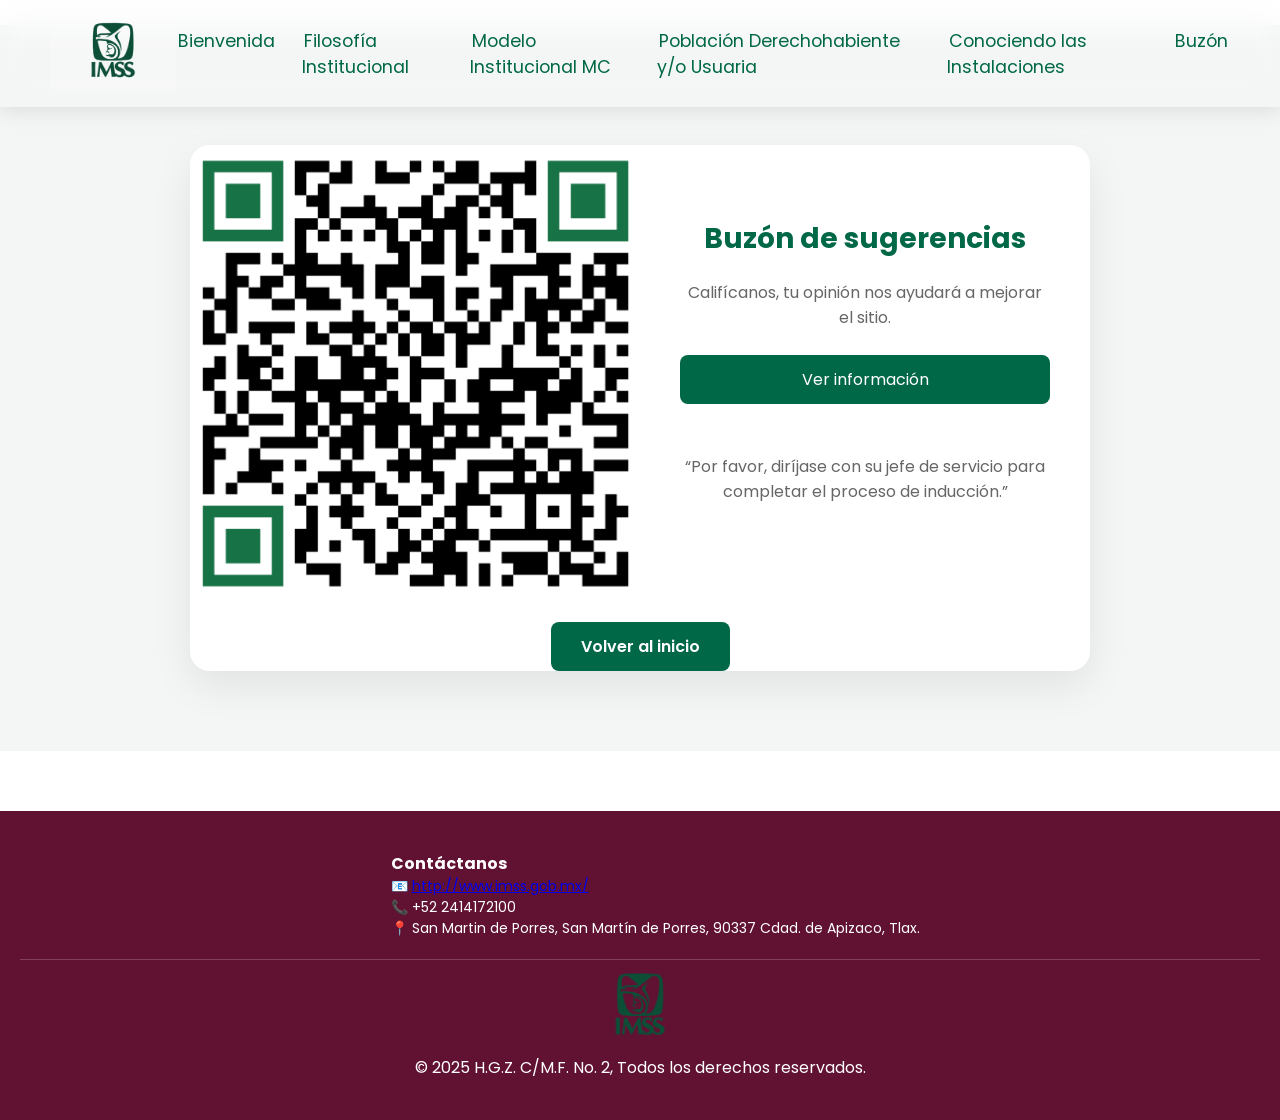
==== buzon.html @ 46d9acf3 "Add files via upload" ====
<!DOCTYPE html>
<html lang="en">
<head>
    <meta charset="UTF-8">
    <meta name="viewport" content="width=device-width, initial-scale=1.0">
    <title>Buzon</title>

    <link rel="stylesheet" href="buzon.css" />
</head>
<body>

<nav class="navbar">
  <div class="logo">
    <img src="imagenes/IMSS-Logo-tm.png" alt="Logo Seguro Social">
  </div>

  <!-- Botón hamburguesa -->
  <input type="checkbox" id="menu-toggle">
  <label for="menu-toggle" class="hamburger">
    <span></span>
    <span></span>
    <span></span>
  </label>

  <!-- Menú -->
  <ul class="nav-links">
    <li><a href="index.html" class="link">Bienvenida</a></li>
    <li><a href="filosofia.html" class="link">Filosofía Institucional</a></li>
    <li><a href="modelo.html" class="link">Modelo Institucional MC</a></li>
    <li><a href="poblacion.html" class="link">Población Derechohabiente y/o Usuaria</a></li>
     <li class="dropdown"><a href="#">Conociendo las Instalaciones</a>
    <ul class="submenu">
        <li><a href="cartera.html">Cartera de Servicios</a></li>
        <li><a href="recorrido.html">Recorrido Virtual</a></li>
        <li><a href="organigrama.html">Organigrama</a></li>
    </ul>
</li>
    <li><a href="buzon.html" class="link">Buzón</a></li>
  </ul>
</nav>




<br>
<section class="promo-section">
  <div class="promo-card">

    <div class="promo-image">
      <img src="imagenes/qrbuzon.png" alt="Promoción">
    </div>

    <div class="promo-content">
      
      <h1>
        <span>Buzón de sugerencias</span><br>
      </h1>

      <p>
         Califícanos, tu opinión nos ayudará a mejorar el sitio.
      </p>

      <a href="https://forms.gle/hRjarsbwYxwvdM4b7" class="primary-btn">
        Ver información
      </a>
<br>
<br>
      <p>
       “Por favor, diríjase con su jefe de servicio para completar el proceso de inducción.”
      </p>

    </div>

    <div class="volver-inicio-container">
      <a href="index.html" class="btn-volver">Volver al inicio</a>
    </div>

    
  </div>
  
</section>



   
    <footer>
  <div class="footer-container">
    <div class="footer-logo">
      <h2></h2>
      
    </div>

   

    <div class="footer-contact">
      <h4>Contáctanos</h4>
     <p>📧 <a href="http://www.imss.gob.mx/" class="link-imss">http://www.imss.gob.mx/</a></p>
      <p>📞 +52 2414172100</p>
      <p>📍 San Martin de Porres, San Martín de Porres, 90337 Cdad. de Apizaco, Tlax.</p>
    </div>
  </div>

  <div class="footer-bottom">
    <div class="footer-social">
      
      <a href="#"><img src="imagenes/IMSS-Logo-tm.png" alt="Instagram"></a>
     
    </div>
    <p>&copy; 2025 H.G.Z. C/M.F. No. 2, Todos los derechos reservados.</p>
  </div>
</footer>







<script>
window.onload = function() {
    window.scrollTo(0, 0);
};
</script>



<script>
const navbar = document.querySelector('.navbar');
const menuToggle = document.getElementById('menu-toggle');
const navLinks = document.querySelector('.nav-links');

let lastScrollTop = 0;

// -------------------- AUTOHIDE NAVBAR --------------------
window.addEventListener('scroll', function() {
    let scrollTop = window.pageYOffset || document.documentElement.scrollTop;

    if (scrollTop > lastScrollTop && scrollTop > 50) {
        // Scroll down → oculta navbar
        navbar.style.top = "-100px";
    } else {
        // Scroll up → muestra navbar
        navbar.style.top = "0";
    }

    lastScrollTop = scrollTop <= 0 ? 0 : scrollTop;
});

// -------------------- CERRAR MENU AL HACER CLICK FUERA --------------------
document.addEventListener('click', function(event) {
    // Si el menú está abierto y el clic no es dentro del navbar ni del toggle
    if (menuToggle.checked && !navbar.contains(event.target)) {
        menuToggle.checked = false; // cierra el menú
    }
});
</script>


<!-- Botón de subir -->
<button id="scrollToTop" title="Volver arriba">↑</button>

<script>
const scrollBtn = document.getElementById('scrollToTop');

// Mostrar el botón después de cierto scroll
window.addEventListener('scroll', () => {
    if (window.scrollY > 300) {
        scrollBtn.style.display = 'block';
    } else {
        scrollBtn.style.display = 'none';
    }
});

// Acción de hacer scroll al top al hacer clic
scrollBtn.addEventListener('click', () => {
    window.scrollTo({
        top: 0,
        behavior: 'smooth' // desplazamiento suave
    });
});
</script>


    
</body>
</html>
---- buzon.css ----
/* ======================= RESET ======================= */
@import url('https://fonts.googleapis.com/css2?family=Poppins:wght@100;200;300;400;500;600;700;800;900&display=swap');

* {
    margin: 0;
    padding: 0;
    box-sizing: border-box;
    font-family: 'Poppins', sans-serif;
}


/* ======================= NAVBAR ======================= */
.navbar {
    position: fixed;
    top: 0;
    width: 100%;
    padding: 15px 50px;
    display: flex;
    justify-content: space-between;
    align-items: center;
    background: rgba(255, 255, 255, 0.05);
    backdrop-filter: blur(15px);
    box-shadow: 0 4px 20px rgba(0,0,0,0.1);
    z-index: 1000;
    transition: all 0.4s ease;
}

.navbar.solid {
    background: rgba(0, 0, 0, 0.85);
    padding: 10px 50px;
}

/* Logo */
.logo {
    background: rgba(255, 255, 255, 0.15);
    padding: 5px 10px;
    border-radius: 8px;
}

.logo img {
    height: 60px;
    transition: 0.3s;
}

.logo img:hover {
    transform: scale(1.1);
}

/* Links */
.nav-links {
    list-style: none;
    display: flex;
    gap: 25px;
}

.nav-links a {
    text-decoration: none;
    color:#006847;
    font-size: 1.1rem;
    padding: 2px 2px;
    border-radius: 6px;
    transition: 0.3s;
}

.nav-links a:hover {
    background: #fff;
    color: #04ed42;
}

/* Hamburger */
#menu-toggle { display: none; }

.hamburger {
    display: none;
    flex-direction: column;
    cursor: pointer;
    gap: 5px;
}

.hamburger span {
    width: 28px;
    height: 3px;
    background: #000;
    border-radius: 3px;
}

/* Responsive Navbar */
@media (max-width:768px) {
    .hamburger { display: flex; }

    .nav-links {
        position: absolute;
        top: 70px;
        right: 0;
        width: 100%;
        background: #f6f1f1;
        flex-direction: column;
        align-items: center;
        padding: 20px 0;
        display: none;
    }

    #menu-toggle:checked ~ .nav-links {
        display: flex;
    }

    .navbar {
        padding: 10px 20px;
    }
}

/* Contenedor del dropdown */
.dropdown {
    position: relative;
}

/* Submenu oculto */
.submenu {
    position: absolute;
    top: 100%;
    left: 0;

    background: #ffffff;
    list-style: none;
    padding: 10px 0;
    min-width: 180px;

    box-shadow: 0 4px 15px rgba(0,0,0,0.1);
    border-radius: 6px;

    display: none;
    z-index: 999;
}

/* Mostrar submenu al pasar el mouse */
.dropdown:hover .submenu {
    display: block;
}

/* Links del submenu */
.submenu li a {
    display: block;
    padding: 10px 15px;
    color: #006847;
    text-decoration: none;
    font-size: 0.95rem;
}

.submenu li a:hover {
    background: rgba(0,0,0,0.05);
}


/* ================== PROMO SECTION ================== */

.promo-section {
    padding: 120px 20px 80px;
    background-color: #f4f6f5;
    display: flex;
    justify-content: center;
}

.promo-card {
    max-width: 900px;
    width: 100%;
    background: #ffffff;
    border-radius: 20px;
    display: grid;
    grid-template-columns: 1fr 1fr;
    overflow: hidden;
    box-shadow: 0 15px 40px rgba(0,0,0,0.08);
}

/* Imagen */
.promo-image img {
    width: 100%;
    height: 100%;
    object-fit: cover;
}

/* Contenido */
.promo-content {
    position: relative;
    padding: 50px 40px;
    text-align: center;
    display: flex;
    flex-direction: column;
    justify-content: center;
}

.close-btn {
    position: absolute;
    top: 20px;
    right: 20px;
    background: #e5e5e5;
    border: none;
    border-radius: 50%;
    width: 35px;
    height: 35px;
    cursor: pointer;
}

.promo-content h1 {
    font-size: 28px;
    margin-bottom: 20px;
}

.promo-content h1 span {
    color: #006847;
}

.promo-content p {
    color: #666;
    margin-bottom: 25px;
}

/* Botón principal */
.primary-btn {
    background-color: #006847;
    color: #ffffff;
    padding: 12px 35px;
    border-radius: 8px;
    text-decoration: none;
    display: inline-block;
    transition: background 0.3s ease;
}

.primary-btn:hover {
    background-color: #004d34;
}

/* Responsive promo */
@media (max-width: 768px) {

    .promo-card {
        grid-template-columns: 1fr;
    }

    .promo-image img {
        height: 250px;
        object-fit: contain;
        padding: 20px;
    }

    .promo-content {
        padding: 30px 20px;
    }
}

/* ================== BOTÓN VOLVER AL INICIO ================== */

/* Contenedor del botón centrado en grid */
.volver-inicio-container {
    grid-column: 1 / -1;       /* ocupa todas las columnas del grid */
    display: flex;             /* para centrar el botón dentro del contenedor */
    justify-content: center;   /* centrado horizontal */
    margin-top: 20px;
    width: 100%;
}

/* Botón */
.btn-volver {
    padding: 12px 30px;
    background-color: #006847; 
    color: #fff;
    text-decoration: none;
    font-weight: 600;
    border-radius: 8px;
    transition: background-color 0.3s, transform 0.3s;
}

.btn-volver:hover {
    background-color: #611232; 
    transform: translateY(-3px);
}

/* ======================= FOOTER ======================= */

footer {
    background: #611232;
    color: #fff;
    padding: 40px 20px;
    margin-top: 60px;
}

.footer-container {
    display: flex;
    justify-content: center;
    flex-wrap: wrap;
    max-width: 1000px;
    margin: auto;
    gap: 30px;
}

.footer-links ul {
    list-style: none;
}

.footer-links a {
    color: #fff;
    text-decoration: none;
}

.footer-contact p {
    font-size: 14px;
}

/* Logo centrado */
.footer-social {
    display: flex;
    justify-content: center;
    margin-bottom: 10px;
}

.footer-social img {
    width: 120px;
    transition: 0.3s;
}

.footer-social img:hover {
    transform: scale(1.08);
}




/* Bottom */
.footer-bottom {
    text-align: center;
    margin-top: 20px;
    border-top: 1px solid rgba(255,255,255,0.2);
    padding-top: 10px;
}

/* Responsive footer */
@media (max-width: 768px) {
    .footer-container {
        flex-direction: column;
        text-align: center;
    }
}










#scrollToTop {
    position: fixed;
    bottom: 30px;
    right: 40px;
    display: none;
    background: #006847;
    color: #fff;
    border: none;
    padding: 22px 25px;
    border-radius: 0; /* ahora es cuadrado */
    font-size: 1.5rem;
    cursor: pointer;
    box-shadow: 0 5px 15px rgba(0,0,0,0.3);
    transition: background 0.3s, transform 0.3s;
    z-index: 9999;
width: 60px;
height: 60px;
padding: 0;
display: flex;
align-items: center;
justify-content: center;
border-radius: 0;

}
#scrollToTop:hover {
    background: #006847;
    transform: translateY(-3px);
}
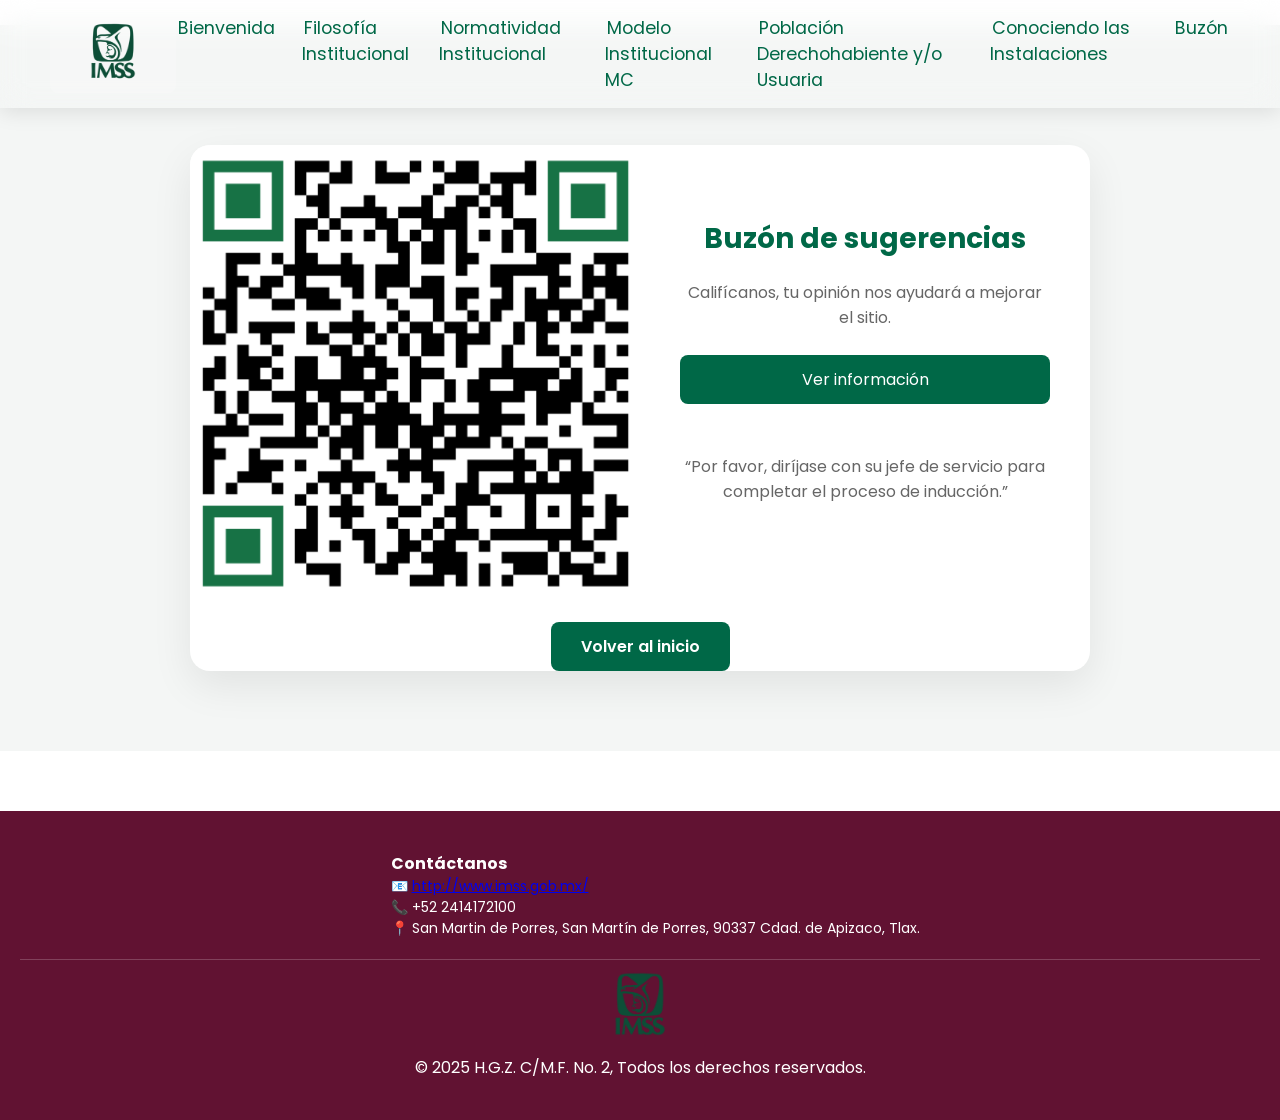
==== commit 14b122e2: "Update buzon.html" ====
--- a/buzon.html
+++ b/buzon.html
@@ -26,6 +26,7 @@
   <ul class="nav-links">
     <li><a href="index.html" class="link">Bienvenida</a></li>
     <li><a href="filosofia.html" class="link">Filosofía Institucional</a></li>
+    <li><a href="normatividad.html" class="link">Normatividad Institucional</a></li>
     <li><a href="modelo.html" class="link">Modelo Institucional MC</a></li>
     <li><a href="poblacion.html" class="link">Población Derechohabiente y/o Usuaria</a></li>
      <li class="dropdown"><a href="#">Conociendo las Instalaciones</a>
@@ -183,4 +184,4 @@
 
     
 </body>
-</html>+</html>
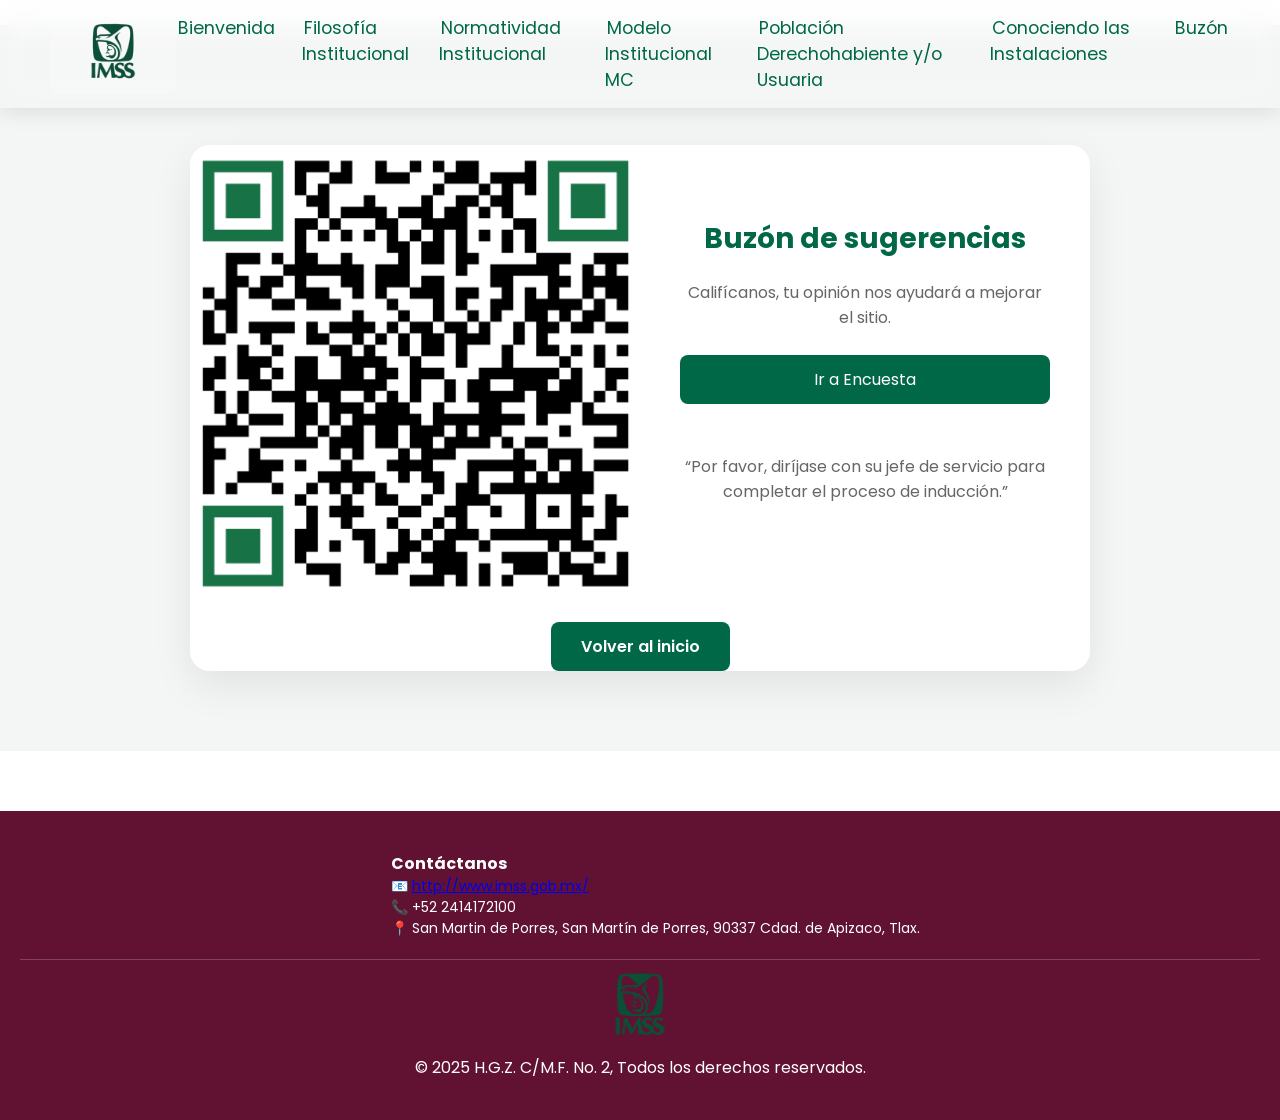
==== commit 8832525b: "Fix HTML encoding issues in buzon.html" ====
--- a/buzon.html
+++ b/buzon.html
@@ -62,7 +62,7 @@
       </p>
 
       <a href="https://forms.gle/hRjarsbwYxwvdM4b7" class="primary-btn">
-        Ver información
+        Ir a Encuesta
       </a>
 <br>
 <br>
